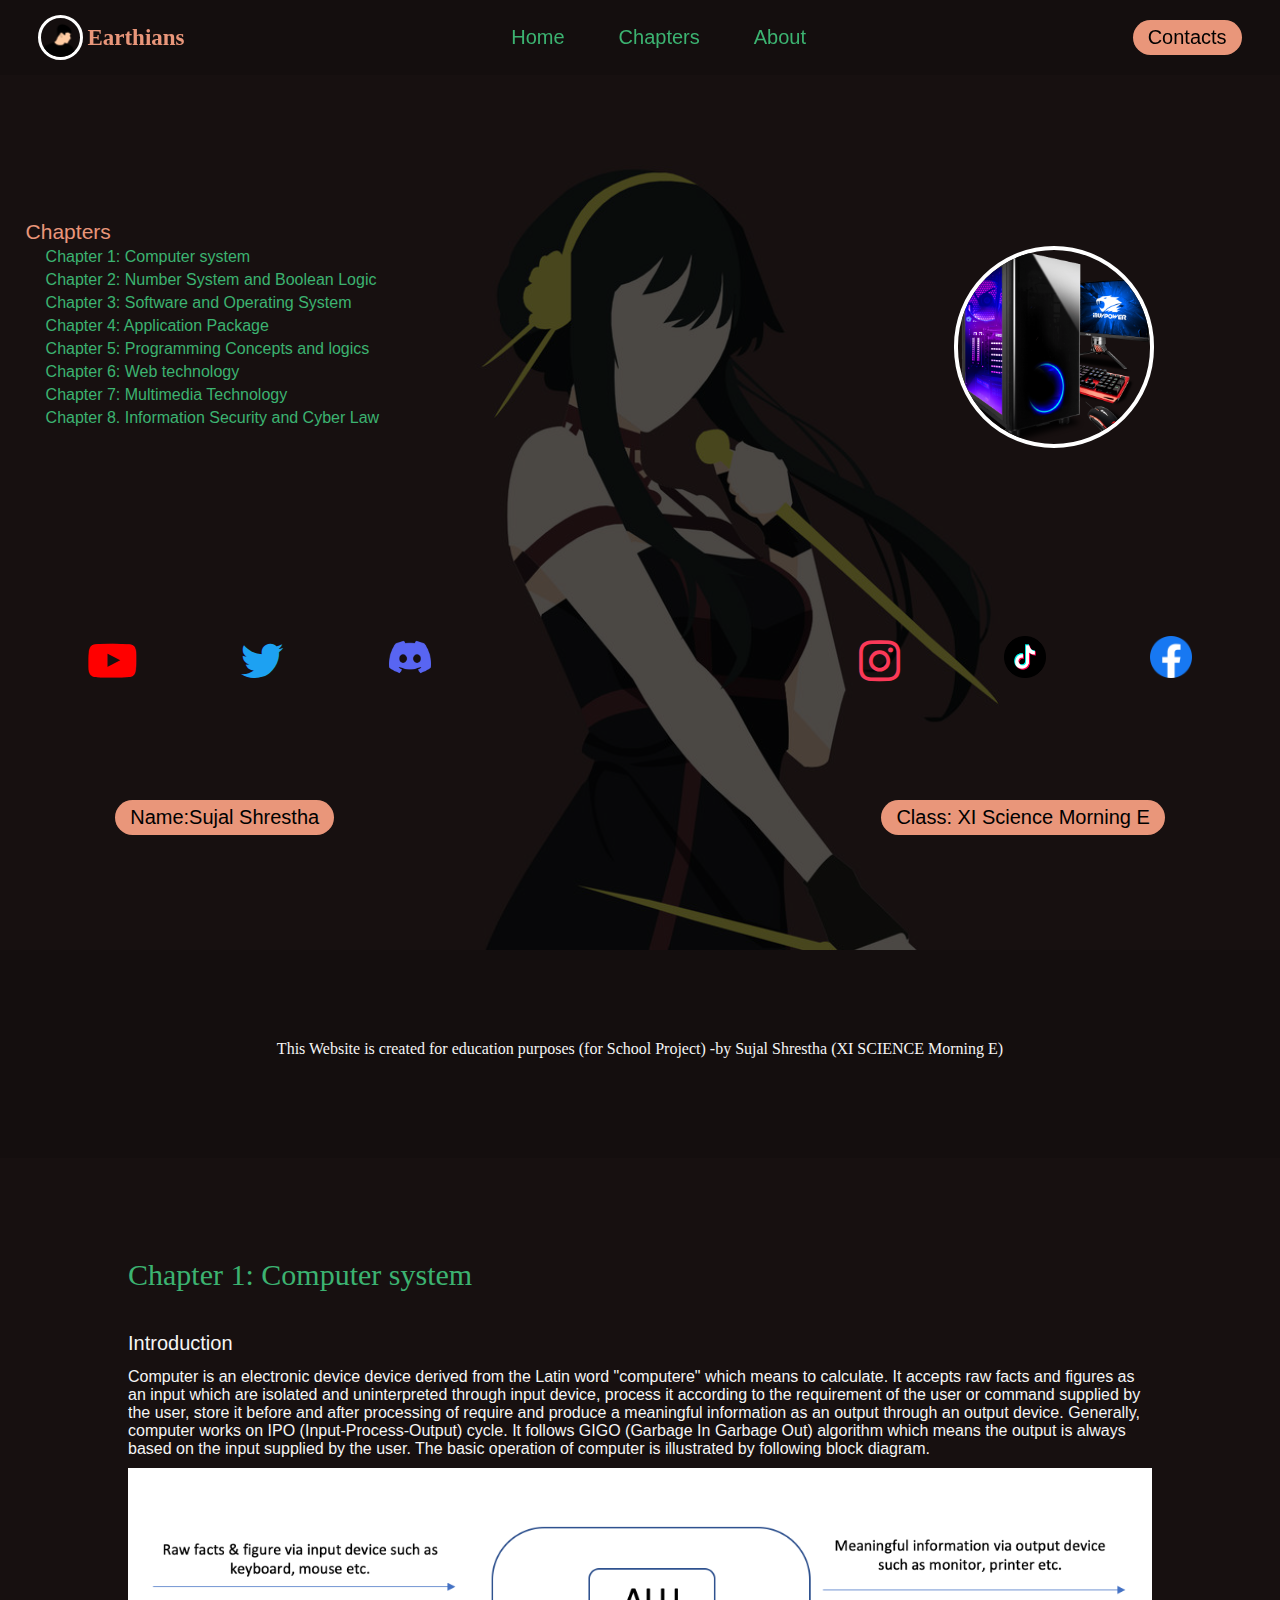
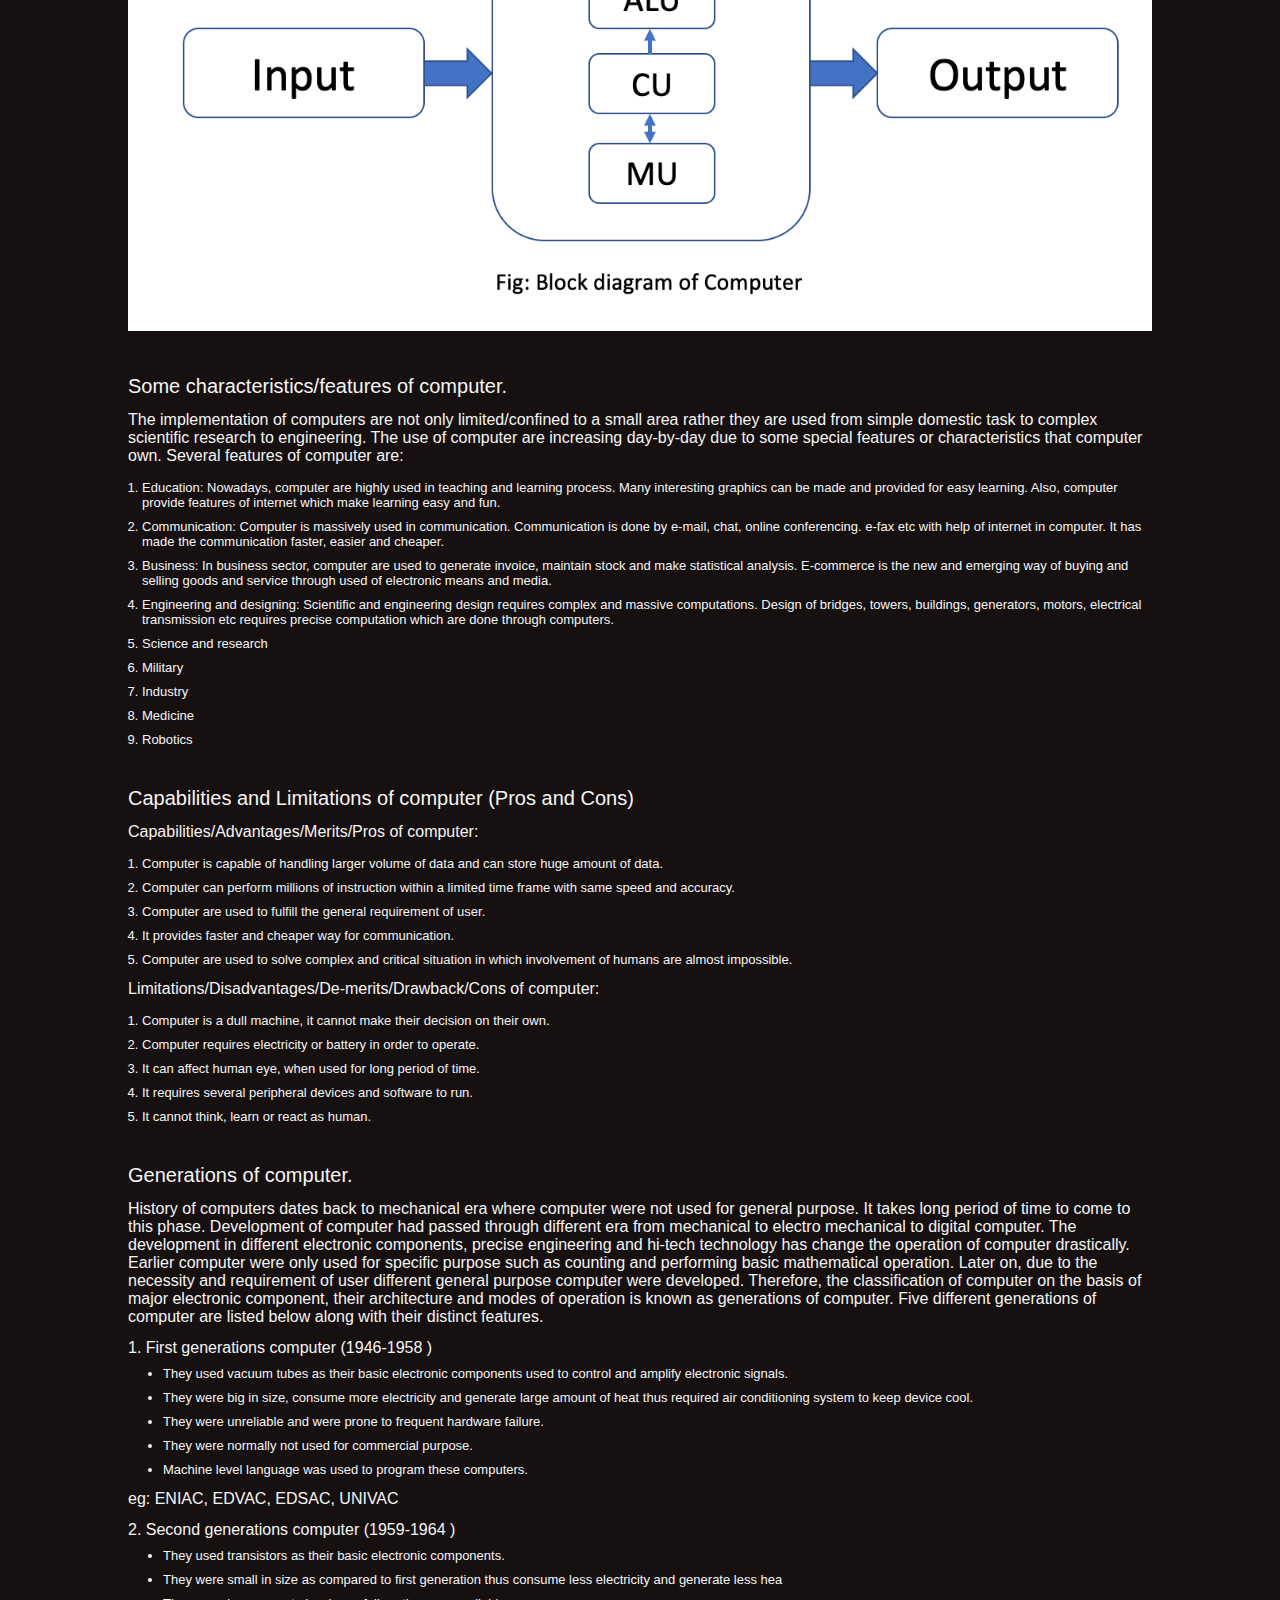
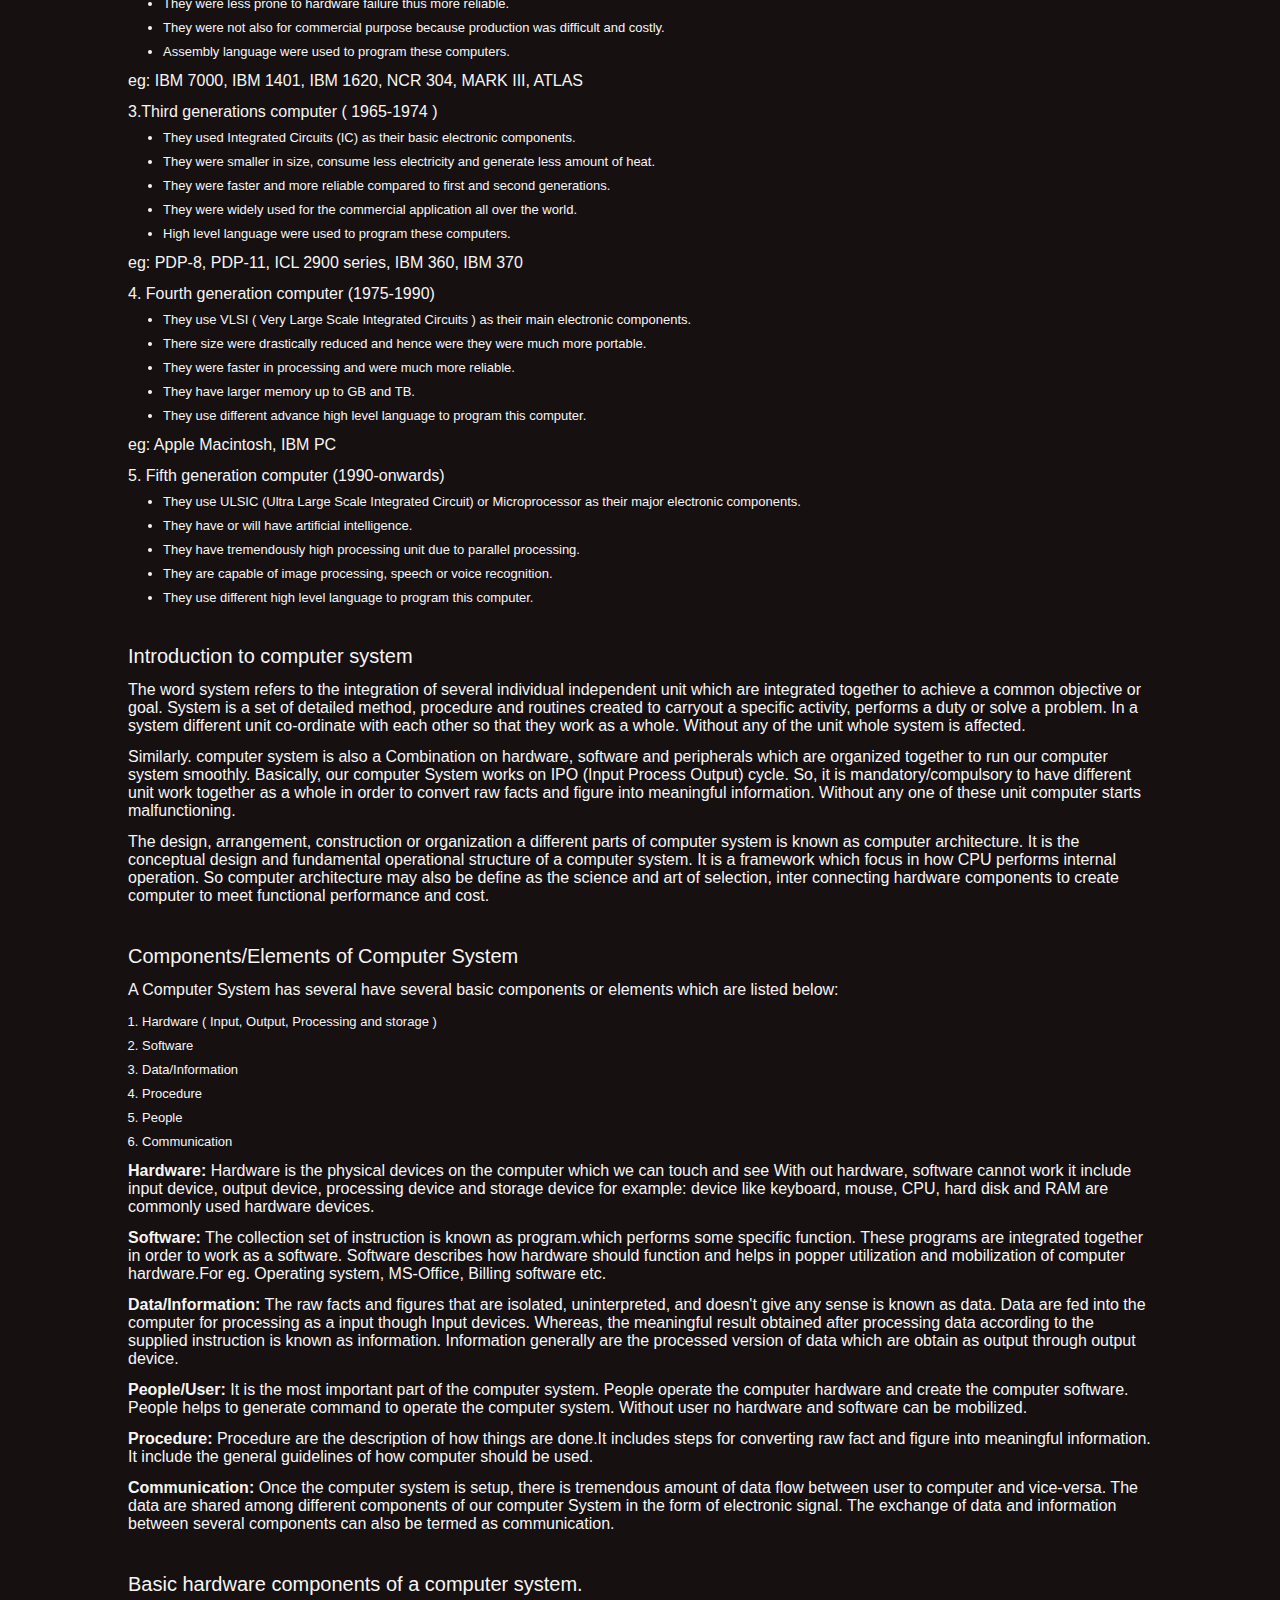
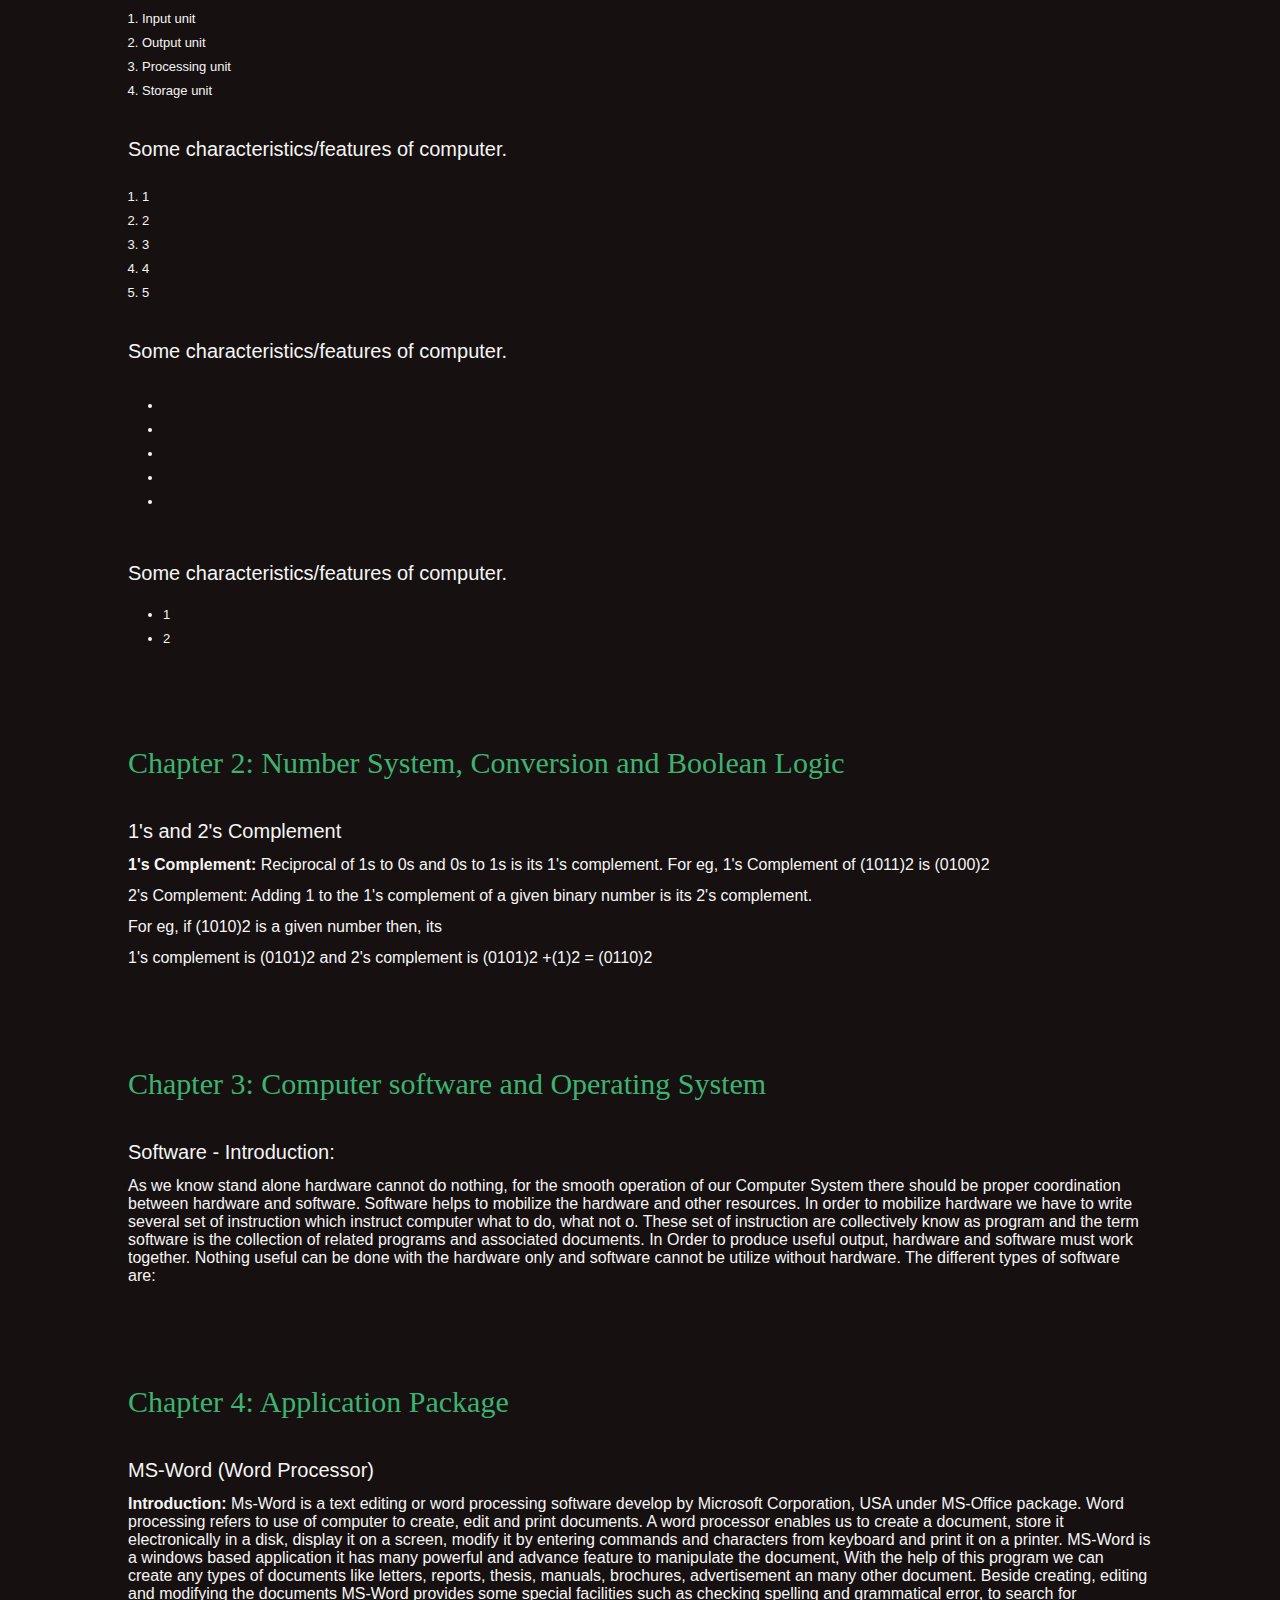
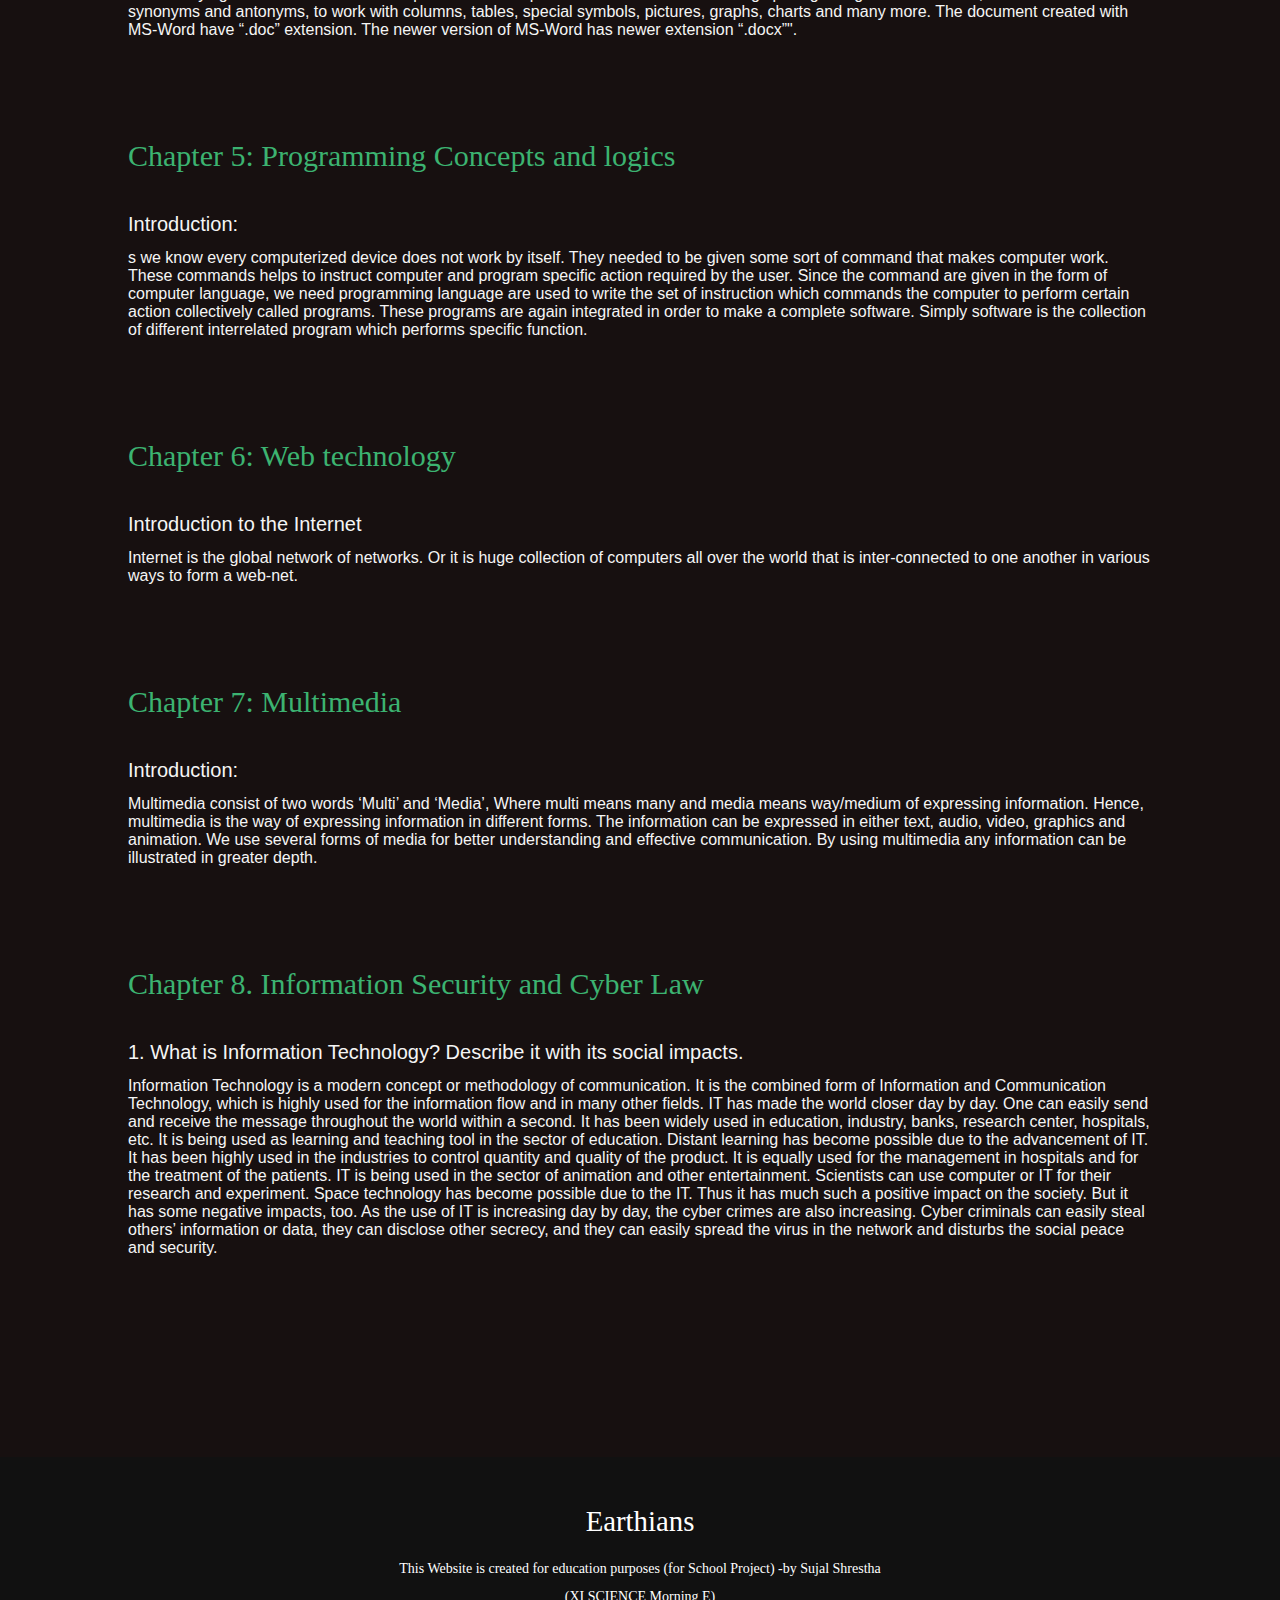
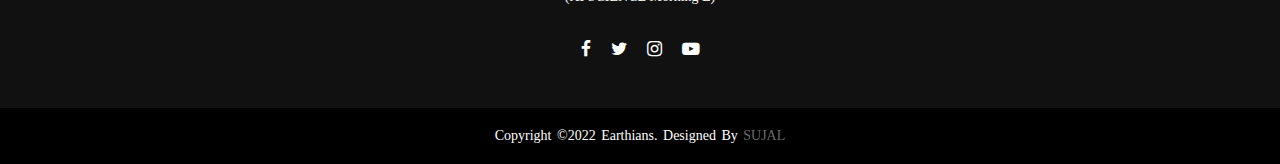
==== index.html @ a737ccf7 "Add files via upload" ====
<!DOCTYPE html>
<html lang="en">

<head>
    <meta charset="UTF-8">
    <meta http-equiv="X-UA-Compatible" content="IE=edge">
    <meta name="viewport" content="width=device-width, initial-scale=1.0">
    <link rel="shortcut icon" href="logo.png">
    <link rel="stylesheet" href="style.css">
    <link rel="stylesheet" href="footer.css">
    <link rel="stylesheet" href="contacts.css">
    <title>Sujal's Website</title>
    <link rel="stylesheet" href="https://cdnjs.cloudflare.com/ajax/libs/font-awesome/4.7.0/css/font-awesome.min.css">
</head>

<body>
    <header class="backgroundlol">
        <div class="logontitle"><img class="logo" src="logo.png" alt="logo">
            <h3 class="title">Earthians</h3>
        </div>
        <nav>
            <ul class="navlinks">
                <li><a href="index.html">Home</a></li>
                <li><a href="#chapters">Chapters</a></li>
                <li><a href="#footer">About</a></li>
            </ul>
        </nav>
        <a class="contacts" href="#contacts"><button>Contacts</button></a>
    </header>
    <section class="body background">
        <div class="computer">
            <div class="chapters">
                <div class="head" id="chapters">Chapters</div>
                <div class="chapterslist">
                    <ul>
                        <li><a href="#chapter1">Chapter 1: Computer system</a></li>
                        <li><a href="#chapter2">Chapter 2: Number System and Boolean Logic</a></li>
                        <li><a href="#chapter3">Chapter 3: Software and Operating System</a></li>
                        <li><a href="#chapter4">Chapter 4: Application Package</a></li>
                        <li><a href="#chapter5">Chapter 5: Programming Concepts and logics</a></li>
                        <li><a href="#chapter6">Chapter 6: Web technology</a></li>
                        <li><a href="#chapter7">Chapter 7: Multimedia Technology</a></li>
                        <li><a href="#chapter8">Chapter 8. Information Security and Cyber Law</a></li>
                    </ul>
                </div>
            </div>
            <div class="computerimage"><img src="computerimage.png"></div>
        </div>
        
        
        
        <br id="contacts">
        
        
        
    
        
        <div class="iconsarefun" >
            <div class="icons1">
                <a href="https://www.youtube.com/@sujalstha" target="_blank"><i class="fa fa-youtube-play"
                        style="font-size:48px;color:red"></i></a>
                <a href="https://twitter.com/sujalstha03" target="_blank"><i class="fa fa-twitter"
                        style="font-size:48px;color:#1DA1F2"></i></a>
                <a href="https://discord.io/prithivians+" target="_blank"><img class="logolol" src="discord.png"></a>

            </div>
            <div class="icons2">
                <a href="https://www.instagram.com/sujalstha03/" target="_blank"><i class="fa fa-instagram"
                        style="font-size:48px;color:#fb3958"></i></a>
                <a href="https://www.tiktok.com/@sujalstha03" target="_blank"><img class="logolol" src="tiktok.png"></a>
                <a href="https://www.facebook.com/Sujalstha03" target="_blank"><img class="logolol" src="facebook.png"></a>
            </div>
        </div>

        <div class="contactsintext">
                <button>Name:Sujal Shrestha</button>
                <button>Class: XI Science Morning E</button>
        </div>






    </section>
    

    <section class="backgroundlol damnyorrholder">
        <p>This Website is created for education purposes (for School Project) -by Sujal Shrestha (XI SCIENCE Morning E)</p>
    </section>



    <section class="backgroundlol2 notessection">
        <div class="notes">






            <div class="first">
                <p class="text-chaptername" id="chapter1">Chapter 1: Computer system</p>
                <p class="text-big">Introduction</p>
                <p class="text-small">Computer is an electronic device device derived from the Latin word "computere"
                    which means to calculate. It accepts raw facts and figures as an input which are isolated and
                    uninterpreted through input device, process it according to the requirement of the user or command
                    supplied by the user, store it before and after processing of require and produce a meaningful
                    information as an output through an output device. Generally, computer works on IPO
                    (Input-Process-Output) cycle. It follows GIGO (Garbage In Garbage Out) algorithm which means the
                    output is always based on the input supplied by the user. The basic operation of computer is
                    illustrated by following block diagram.</p>
                <div class="imageok"><img src="block-diagram-of-computer.png"></div>
            </div>
            <div class="first">
                <p class="text-big">Some characteristics/features of computer.</p>
                <p class="text-small">The implementation of computers are not only limited/confined to a small area
                    rather they are used from simple domestic task to complex scientific research to engineering. The
                    use of computer are increasing day-by-day due to some special features or characteristics that
                    computer own. Several features of computer are:</p>
                <div class="listsinparagraphs">
                    <ul>
                        <li>Education: Nowadays, computer are highly used in teaching and learning process. Many
                            interesting graphics can be made and provided for easy learning. Also, computer provide
                            features of internet which make learning easy and fun.</li>
                        <li>Communication: Computer is massively used in communication. Communication is done by e-mail,
                            chat, online conferencing. e-fax etc with help of internet in computer. It has made the
                            communication faster, easier and cheaper.</li>
                        <li>Business: In business sector, computer are used to generate invoice, maintain stock and make
                            statistical analysis. E-commerce is the new and emerging way of buying and selling goods and
                            service through used of electronic means and media.</li>
                        <li>Engineering and designing: Scientific and engineering design requires complex and massive
                            computations. Design of bridges, towers, buildings, generators, motors, electrical
                            transmission etc requires precise computation which are done through computers.</li>
                        <li>Science and research</li>
                        <li>Military</li>
                        <li>Industry</li>
                        <li>Medicine</li>
                        <li>Robotics</li>
                    </ul>
                </div>
            </div>
            <div class="first">
                <p class="text-big">Capabilities and Limitations of computer (Pros and Cons)</p>
                <p class="text-small">Capabilities/Advantages/Merits/Pros of computer:</p>
                <div class="listsinparagraphs">
                    <ul>
                        <li>Computer is capable of handling larger volume of data and can store huge amount of data.
                        </li>
                        <li>Computer can perform millions of instruction within a limited time frame with same speed and
                            accuracy.</li>
                        <li>Computer are used to fulfill the general requirement of user.</li>
                        <li>It provides faster and cheaper way for communication.</li>
                        <li>Computer are used to solve complex and critical situation in which involvement of humans are
                            almost impossible.</li>
                    </ul>
                </div>
                <p class="text-small">Limitations/Disadvantages/De-merits/Drawback/Cons of computer:</p>
                <div class="listsinparagraphs">
                    <ul>
                        <li>Computer is a dull machine, it cannot make their decision on their own.</li>
                        <li>Computer requires electricity or battery in order to operate.</li>
                        <li>It can affect human eye, when used for long period of time.</li>
                        <li>It requires several peripheral devices and software to run.</li>
                        <li>It cannot think, learn or react as human.</li>
                    </ul>
                </div>
            </div>
            <div class="first">
                <p class="text-big">Generations of computer.</p>
                <p class="text-small">History of computers dates back to mechanical era where computer were not used for
                    general purpose. It takes long period of time to come to this phase. Development of computer had
                    passed through different era from mechanical to electro mechanical to digital computer. The
                    development in different electronic components, precise engineering and hi-tech technology has
                    change the operation of computer drastically. Earlier computer were only used for specific purpose
                    such as counting and performing basic mathematical operation. Later on, due to the necessity and
                    requirement of user different general purpose computer were developed. Therefore, the classification
                    of computer on the basis of major electronic component, their architecture and modes of operation is
                    known as generations of computer. Five different generations of computer are listed below along with
                    their distinct features.</p>
                <p class="text-small">1. First generations computer (1946-1958 )</p>
                <div class="listsinparagraphs-dots">
                    <ul>
                        <li>They used vacuum tubes as their basic electronic components used to control and amplify
                            electronic signals.</li>
                        <li>They were big in size, consume more electricity and generate large amount of heat thus
                            required air conditioning system to keep device cool.</li>
                        <li>They were unreliable and were prone to frequent hardware failure.</li>
                        <li>They were normally not used for commercial purpose.</li>
                        <li>Machine level language was used to program these computers.</li>
                    </ul>
                </div>
                <p class="text-small">eg: ENIAC, EDVAC, EDSAC, UNIVAC</p>
                <p class="text-small">2. Second generations computer (1959-1964 )</p>
                <div class="listsinparagraphs-dots">
                    <ul>
                        <li>They used transistors as their basic electronic components.</li>
                        <li>They were small in size as compared to first generation thus consume less electricity and
                            generate less hea</li>
                        <li>They were less prone to hardware failure thus more reliable.</li>
                        <li>They were not also for commercial purpose because production was difficult and costly.</li>
                        <li>Assembly language were used to program these computers.</li>
                    </ul>
                </div>
                <p class="text-small">eg: IBM 7000, IBM 1401, IBM 1620, NCR 304, MARK III, ATLAS</p>
                <p class="text-small">3.Third generations computer ( 1965-1974 )</p>
                <div class="listsinparagraphs-dots">
                    <ul>
                        <li>They used Integrated Circuits (IC) as their basic electronic components.</li>
                        <li>They were smaller in size, consume less electricity and generate less amount of heat.</li>
                        <li>They were faster and more reliable compared to first and second generations.</li>
                        <li>They were widely used for the commercial application all over the world.</li>
                        <li>High level language were used to program these computers.</li>
                    </ul>
                </div>
                <p class="text-small">eg: PDP-8, PDP-11, ICL 2900 series, IBM 360, IBM 370</p>
                <p class="text-small">4. Fourth generation computer (1975-1990)</p>
                <div class="listsinparagraphs-dots">
                    <ul>
                        <li>They use VLSI ( Very Large Scale Integrated Circuits ) as their main electronic components.
                        </li>
                        <li>There size were drastically reduced and hence were they were much more portable.</li>
                        <li>They were faster in processing and were much more reliable.</li>
                        <li>They have larger memory up to GB and TB.</li>
                        <li>They use different advance high level language to program this computer.</li>
                    </ul>
                </div>
                <p class="text-small">eg: Apple Macintosh, IBM PC</p>
                <p class="text-small">5. Fifth generation computer (1990-onwards)</p>
                <div class="listsinparagraphs-dots">
                    <ul>
                        <li>They use ULSIC (Ultra Large Scale Integrated Circuit) or Microprocessor as their major
                            electronic components.</li>
                        <li>They have or will have artificial intelligence.</li>
                        <li>They have tremendously high processing unit due to parallel processing.</li>
                        <li>They are capable of image processing, speech or voice recognition.</li>
                        <li>They use different high level language to program this computer.</li>
                    </ul>
                </div>
            </div>

            <div class="first">
                <p class="text-big">Introduction to computer system</p>
                <p class="text-small">The word system refers to the integration of several individual independent unit
                    which are integrated together to achieve a common objective or goal. System is a set of detailed
                    method, procedure and routines created to carryout a specific activity, performs a duty or solve a
                    problem. In a system different unit co-ordinate with each other so that they work as a whole.
                    Without any of the unit whole system is affected.</p>
                <p class="text-small">Similarly. computer system is also a Combination on hardware, software and
                    peripherals which are organized together to run our computer system smoothly. Basically, our
                    computer System works on IPO (Input Process Output) cycle. So, it is mandatory/compulsory to have
                    different unit work together as a whole in order to convert raw facts and figure into meaningful
                    information. Without any one of these unit computer starts malfunctioning. </p>
                <p class="text-small">The design, arrangement, construction or organization a different parts of
                    computer system is known as computer architecture. It is the conceptual design and fundamental
                    operational structure of a computer system. It is a framework which focus in how CPU performs
                    internal operation. So computer architecture may also be define as the science and art of selection,
                    inter connecting hardware components to create computer to meet functional performance and cost.</p>
            </div>

            <div class="first">
                <p class="text-big">Components/Elements of Computer System</p>
                <p class="text-small">A Computer System has several have several basic components or elements which are
                    listed below:</p>
                <div class="listsinparagraphs">
                    <ul>
                        <li>Hardware ( Input, Output, Processing and storage )</li>
                        <li>Software</li>
                        <li>Data/Information</li>
                        <li>Procedure</li>
                        <li>People</li>
                        <li>Communication</li>
                    </ul>
                </div>
                <p class="text-small"><b>Hardware:</b> Hardware is the physical devices on the computer which we can
                    touch and see With out hardware, software cannot work it include input device, output device,
                    processing device and storage device for example: device like keyboard, mouse, CPU, hard disk and
                    RAM are commonly used hardware devices.</p>
                <p class="text-small"><b>Software:</b> The collection set of instruction is known as program.which
                    performs some specific function. These programs are integrated together in order to work as a
                    software. Software describes how hardware should function and helps in popper utilization and
                    mobilization of computer hardware.For eg. Operating system, MS-Office, Billing software etc.</p>
                <p class="text-small"><b>Data/Information:</b> The raw facts and figures that are isolated,
                    uninterpreted, and doesn't give any sense is known as data. Data are fed into the computer for
                    processing as a input though Input devices. Whereas, the meaningful result obtained after processing
                    data according to the supplied instruction is known as information. Information generally are the
                    processed version of data which are obtain as output through output device.</p>
                <p class="text-small"><b>People/User:</b> It is the most important part of the computer system. People
                    operate the computer hardware and create the computer software. People helps to generate command to
                    operate the computer system. Without user no hardware and software can be mobilized.</p>
                <p class="text-small"><b>Procedure:</b> Procedure are the description of how things are done.It includes
                    steps for converting raw fact and figure into meaningful information. It include the general
                    guidelines of how computer should be used.</p>
                <p class="text-small"><b>Communication:</b> Once the computer system is setup, there is tremendous
                    amount of data flow between user to computer and vice-versa. The data are shared among different
                    components of our computer System in the form of electronic signal. The exchange of data and
                    information between several components can also be termed as communication.</p>
            </div>

            <div class="first">
                <p class="text-big">Basic hardware components of a computer system.</p>
                <div class="listsinparagraphs">
                    <ul>
                        <li> Input unit</li>
                        <li>Output unit </li>
                        <li>Processing unit</li>
                        <li>Storage unit</li>
                    </ul>
                </div>
            </div>

            <div class="first">
                <p class="text-big">Some characteristics/features of computer.</p>
                <p class="text-small"></p>
                <div class="listsinparagraphs">
                    <ul>
                        <li>1</li>
                        <li>2</li>
                        <li>3</li>
                        <li>4</li>
                        <li>5</li>
                    </ul>
                </div>
            </div>

            <div class="first">
                <p class="text-big">Some characteristics/features of computer.</p>
                <p class="text-small"></p>
                <p class="text-small"></p>
                <div class="listsinparagraphs-dots">
                    <ul>
                        <li></li>
                        <li></li>
                        <li></li>
                        <li></li>
                        <li></li>
                    </ul>
                </div>
                <p class="text-small"></p>
            </div>

            <div class="first">
                <p class="text-big">Some characteristics/features of computer.</p>
                <p class="text-small"></p>
                <div class="listsinparagraphs-dots">
                    <ul>
                        <li>1</li>
                        <li>2</li>
                    </ul>
                </div>
            </div>












            <div class="first">
                <p class="text-chaptername" id="chapter2">Chapter 2: Number System, Conversion and Boolean Logic</p>
                <p class="text-big">1's and 2's Complement</p>
                <p class="text-small"><b>1's Complement:</b> Reciprocal of 1s to 0s and 0s to 1s is its 1's complement. For eg, 1's Complement of (1011)2 is (0100)2</p>
                <p class="text-small"><b></b>2's Complement:</b> Adding 1 to the 1's complement of a given binary number is its 2's complement.</p>
                <p class="text-small">For eg, if (1010)2 is a given number then, its</p>
                <p class="text-small">1's complement is (0101)2 and 2's complement is (0101)2 +(1)2 = (0110)2</p>
            </div>




            <div class="first">
                <p class="text-chaptername" id="chapter3">Chapter 3: Computer software and Operating System</p>
                <p class="text-big">Software - Introduction:</p>
                <p class="text-small">As we know stand alone hardware cannot do nothing, for the smooth operation of our Computer System there should be proper coordination between hardware and software. Software helps to mobilize the hardware and other  resources. In order to mobilize hardware we have to write several set of instruction which instruct computer  what to do, what not o. These set of instruction are collectively know as program and the term software is the collection of related programs and  associated documents. In Order to produce useful output, hardware and software must work together. Nothing useful can be done with the hardware only and software cannot be utilize without hardware. The different types of software are:</p>
            </div>




            <div class="first">
                <p class="text-chaptername" id="chapter4">Chapter 4: Application Package</p>
                <p class="text-big">MS-Word (Word Processor)</p>
                <p class="text-small"><b>Introduction:</b> Ms-Word is a text editing or word processing software develop by Microsoft Corporation, USA under MS-Office package. Word processing refers to use of computer to create, edit and print documents. A word processor enables us to create a document, store it electronically in a disk, display it on a screen, modify it by entering commands and characters from keyboard and print it on a printer. MS-Word is a windows based application it has many powerful and advance feature to manipulate the document, With the help of this program we can create any types of documents like letters, reports, thesis, manuals, brochures, advertisement an many other document. Beside creating, editing and modifying the documents MS-Word provides some special facilities such as checking spelling and grammatical error, to search for synonyms and antonyms, to work with columns, tables, special symbols, pictures, graphs, charts and many more. The document created with MS-Word have “.doc” extension. The newer version of MS-Word has newer extension “.docx”".</p>
            </div>





            <div class="first">
                <p class="text-chaptername" id="chapter5">Chapter 5: Programming Concepts and logics</p>
                <p class="text-big">Introduction:</p>
                <p class="text-small">s we know every computerized device does not work by itself. They needed to be given some sort of command that makes computer work. These commands helps to instruct computer and program specific action required by the user. Since the command are given in the form of computer language, we need programming language are used to write the set of instruction which commands the computer to perform certain action collectively called programs. These programs are again integrated in order to make a complete software. Simply software is the collection of different interrelated program which performs specific function.</p>
            </div>






            <div class="first">
                <p class="text-chaptername" id="chapter6">Chapter 6: Web technology</p>
                <p class="text-big">Introduction to the Internet</p>
                <p class="text-small">Internet is the global network of networks. Or it is huge collection of computers all over the world that is inter-connected to one another in various ways to form a web-net.</p>
            </div>







            <div class="first">
                <p class="text-chaptername" id="chapter7">Chapter 7: Multimedia</p>
                <p class="text-big">Introduction: </p>
                <p class="text-small">Multimedia consist of two words ‘Multi’ and ‘Media’, Where multi means many and media means way/medium of expressing information. Hence, multimedia is the way of expressing information in different forms. The information can be expressed in either text, audio, video, graphics and animation. We use several forms of media for better understanding and effective communication. By using multimedia any information can be illustrated in greater depth.</p>
            </div>








            <div class="first">
                <p class="text-chaptername" id="chapter8">Chapter 8. Information Security and Cyber Law</p>
                <p class="text-big">1. What is Information Technology? Describe it with its social impacts.</p>
                <p class="text-small">Information Technology is a modern concept or methodology of communication. It is the combined form of Information and Communication Technology, which is highly used for the information flow and in many other fields. IT has made the world closer day by day. One can easily send and receive the message throughout the world within a second. It has been widely used in education, industry, banks, research center, hospitals, etc. It is being used as learning and teaching tool in the sector of education. Distant learning has become possible due to the advancement of IT. It has been highly used in the industries to control quantity and quality of the product. It is equally used for the management in hospitals and for the treatment of the patients. IT is being used in the sector of animation and other entertainment. Scientists can use computer or IT for their research and experiment. Space technology has become possible due to the IT. Thus it has much such a positive impact on the society. But it has some negative impacts, too. As the use of IT is increasing day by day, the cyber crimes are also increasing. Cyber criminals can easily steal others’ information or data, they can disclose other secrecy, and they can easily spread the virus in the network and disturbs the social peace and security. </p>
            </div>
        </div>
    </section>





    <footer>
        <div class="footer-content" id="footer">
            <h3>Earthians</h3>
            <p>This Website is created for education purposes (for School Project) -by Sujal Shrestha (XI SCIENCE
                Morning E)</p>
            <ul class="socials">
                <li><a href="https://www.facebook.com/Sujalstha03" target="_blank"><i class="fa fa-facebook"></i></a>
                </li>
                <li><a href="https://twitter.com/sujalstha03" target="_blank"><i class="fa fa-twitter"></i></a></li>
                <li><a href="https://www.instagram.com/sujalstha03/" target="_blank"><i class="fa fa-instagram"></i></a>
                </li>
                <li><a href="https://www.youtube.com/@sujalstha" target="_blank"><i class="fa fa-youtube-play"></i></a>
                </li>
            </ul>
        </div>
        <div class="footer-bottom">
            <p>copyright &copy;2022 Earthians. designed by <span>Sujal</span></p>
        </div>
    </footer>

</body>

</html>
---- style.css ----
* {
    box-sizing: border-box;
    margin: 0;
    padding: 0;
}


li,
a,
button {
    font-family: sans-serif;
    font-weight: 500;
    font-size: 20px;
    text-decoration: none;

}

header {
    display: flex;
    justify-content: space-between;
    align-items: center;
    padding: 15px 3%;
    position: sticky;
    top: 0;

}



.logo {
    width: 45px;
    cursor: pointer;
    border: 3px solid white;
    border-radius: 60px;
}

.logontitle {
    display: flex;
    align-items: center;
}

.title {
    display: inline-block;
    padding-left: 4px;
    cursor: pointer;
    color: darksalmon;
    font-size: 23px;
}

.navlinks {
    list-style: none;
}

.navlinks li {
    display: inline-block;
    padding: 0px 25px;

}

.navlinks li a {
    color: mediumseagreen;
    transition: all 0.3s ease 0s;
}

.navlinks li a:hover {
    color: darksalmon;
}

.contacts button {
    padding: 6px 15px;
    background-color: darksalmon;
    border: none;
    border-radius: 50px;
    cursor: pointer;
    transform: all 0.3s ease 0s;
}

.contacts button:hover {
    background-color: rgba(0, 136, 191, 0.8);
}

.backgroundlol {
    background: rgba(0, 0, 0, 0.737) url('image.png');
    background-size: cover;
    background-blend-mode: darken;
}

.backgroundlol2 {
    background: rgba(0, 0, 0, 0.7) url('image.png');
    background-size: cover;
    background-blend-mode: darken;
}

.background {
    background: rgba(0, 0, 0, 0.7) url('background.png');
    background-size: cover;
    background-blend-mode: darken;
}



.damnyorrholder p{
    text-align: center;
    padding-top: 90px;
    font-family: "Open Sans";
    color: whitesmoke;
    padding-bottom: 100px;
}

.body {
    padding-bottom: 100px;
}

.computer{
    display: flex;
    justify-content: space-between;
    align-items: center;
    padding: 15px 2%;
    
}

.head{
    font-family: sans-serif;
    font-weight: 500;
    font-size: 21px;
    text-decoration: none;
    color: darksalmon;
    padding-top: 130px;
    justify-content: space-between;
}



.chapterslist{
    padding-left: 20px;
    padding-bottom: 60px;
}

.chapterslist li{
    list-style-type: none;
}

.chapterslist li a{
    font-family: sans-serif;
    font-weight: 500;
    font-size: 16px;
    text-decoration: none;
    color: mediumseagreen;
}

.chapterslist li a:hover{
    color: darksalmon;
    font-size: 16.027px;
}

.computerimage{
    padding-right: 100px;
    padding-top: 120px;
}

.computerimage img{
    width: 200px;
    border: 4px solid white;
    border-radius: 100px;
    cursor: pointer;
}


.notes{
    max-width: 80%;
    margin: auto;
    padding-bottom: 200px;
}




.text-chaptername{
    font-family:Georgia, 'Times New Roman', Times, serif;
    font-weight: 500;
    font-size: 30px;
    color: mediumseagreen;
    padding-top: 100px;
    cursor: pointer;
    transition: 1s ease 0s;
}

.text-chaptername:hover{
    color: darksalmon;
}

.text-big{
    font-family:'Segoe UI', Tahoma, Geneva, Verdana, sans-serif;
    font-weight: 500;
    font-size: 20px;
    color: whitesmoke;
    padding-top: 40px;
}

.text-small{
    font-family: sans-serif;
    font-weight: 500;
    font-size: 16px;
    color: whitesmoke;
    padding-top: 13px;
}

.imageok img{
    width: 100%;
    padding-top: 10px;
}

.listsinparagraphs{
    padding-left: 14px;
    padding-top: 6px;
}
.listsinparagraphs li{
    font-family: sans-serif;
    font-weight: 500;
    font-size: 13px;
    color: whitesmoke;
    list-style:decimal;
    padding-top: 9px;
    
}

.listsinparagraphs-dots{
    padding-left:35px;
}

.listsinparagraphs-dots li{
    font-family: sans-serif;
    font-weight: 500;
    font-size: 13px;
    color: whitesmoke;
    padding-top: 9px;
}
---- footer.css ----
*{
    margin: 0;
    padding: 0;
    
}
footer{
    background: #111;
    height: auto;
    font-family: "Open Sans";
    padding-top: 40px;
    color: #fff;
}
.footer-content{
    display: flex;
    align-items: center;
    justify-content: center;
    flex-direction: column;
    text-align: center;
}
.footer-content h3{
    font-size: 1.8rem;
    font-weight: 400;
    text-transform: capitalize;
    line-height: 3rem;
    cursor: pointer;
    transition: 1s ease 0s;
}

.footer-content h3:hover{
    color: mediumseagreen;
}

.footer-content p{
    max-width: 500px;
    margin: 10px auto;
    line-height: 28px;
    font-size: 14px;
}
.socials{
    list-style: none;
    display: flex;
    align-items: center;
    justify-content: center;
    margin: 1rem 0 3rem 0;
}
.socials li{
    margin: 0 10px;
}
.socials a{
    text-decoration: none;
    color: #fff;
}
.socials a i{
    font-size: 1.1rem;
    transition: color .4s ease;

}
.socials a:hover i{
    color: aqua;
}

.footer-bottom{
    background: #000;
    padding: 20px 0;
    text-align: center;
}
.footer-bottom p{
    font-size: 14px;
    word-spacing: 2px;
    text-transform: capitalize;
}
.footer-bottom span{
    text-transform: uppercase;
    opacity: .4;
    font-weight: 200;
}
---- contacts.css ----
*{
    margin: 0;
    padding: 0;
}

.body2{
    height: 120vh;
    
    
}

.iconsarefun{
    justify-content: space-between;
    display: flex;
    padding: 15px 3%;
}

.icons1{
    padding-top: 100px;
}

.icons1 a{
    
    align-items: center;
    display: inline-block;
    padding: 0px 50px;

}

.icons2{
    padding-top: 100px;
}

.icons2 a{
    
    align-items: center;
    display: inline-block;
    padding: 0px 50px;

}

.logolol{
    width: 42px;
}












.contactsintext{
    display: flex;
    justify-content: space-between;
    align-items: center;
    padding: 15px 9%;
    padding-top: 100px;
}

.contactsintext button{
    padding: 6px 15px;
    background-color: darksalmon;
    border: none;
    border-radius: 50px;
    cursor: pointer;
    transform: all 0.3s ease 0s;
}
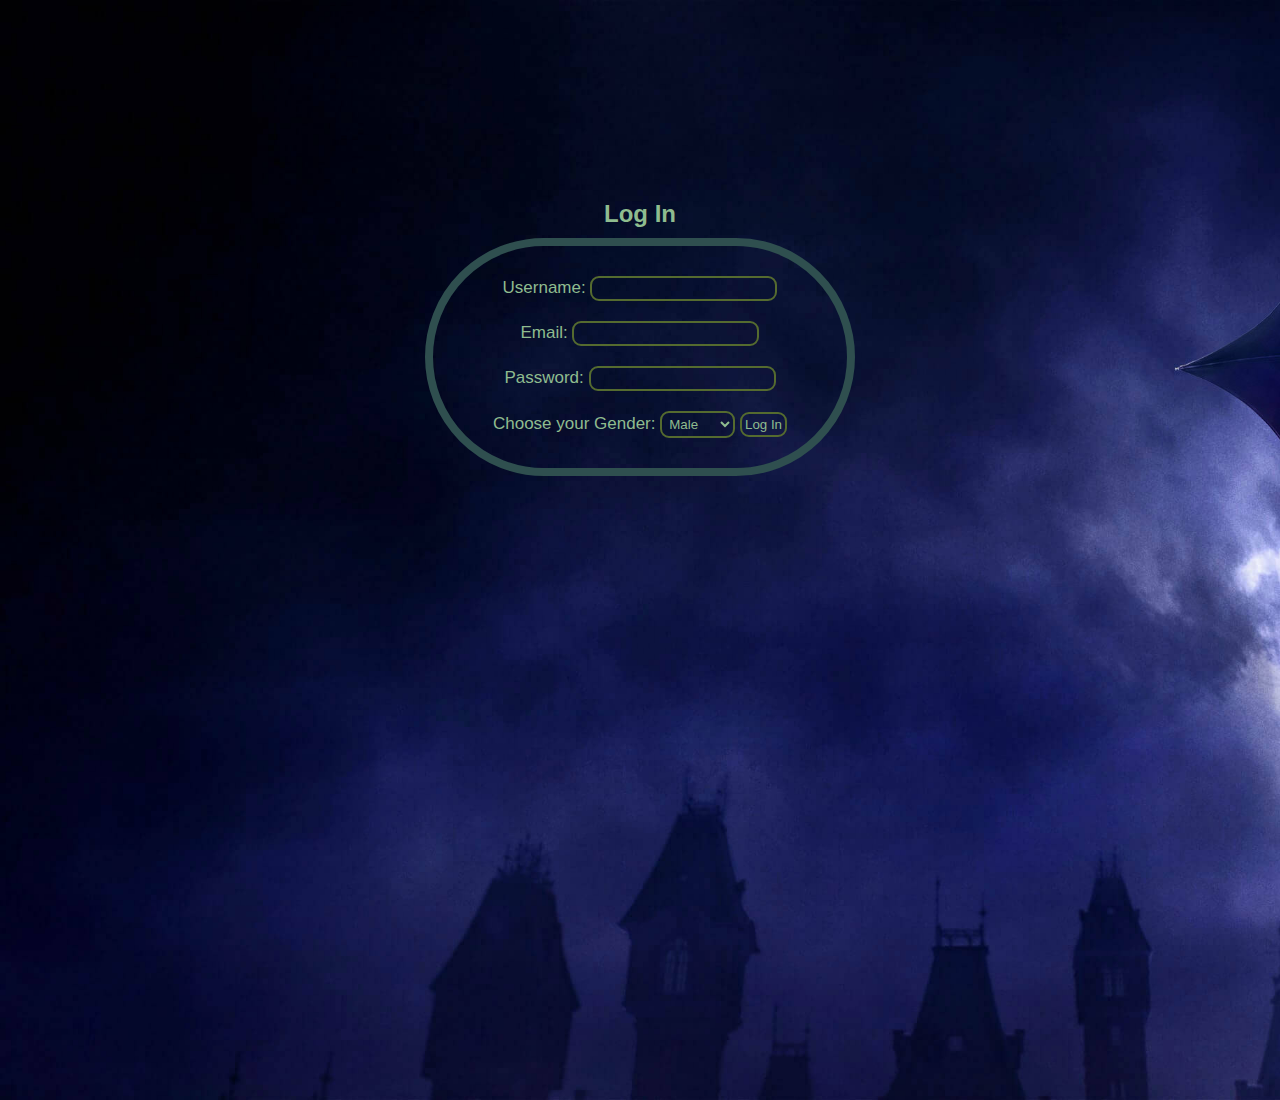
==== commit f316fe50: "Add files via upload" ====
--- a/index.html
+++ b/index.html
@@ -5,460 +5,34 @@
     <meta charset="UTF-8">
     <meta http-equiv="X-UA-Compatible" content="IE=edge">
     <meta name="viewport" content="width=device-width, initial-scale=1.0">
-    <link rel="shortcut icon" href="logo.png">
-    <link rel="stylesheet" href="style.css">
-    <link rel="stylesheet" href="footer.css">
-    <link rel="stylesheet" href="contacts.css">
-    <title>Sujal's Website</title>
-    <link rel="stylesheet" href="https://cdnjs.cloudflare.com/ajax/libs/font-awesome/4.7.0/css/font-awesome.min.css">
+    <link rel="stylesheet" href="stylelmfao.css">
+    <title>Document</title>
+    <script defer src="java.js"></script>
 </head>
 
 <body>
-    <header class="backgroundlol">
-        <div class="logontitle"><img class="logo" src="logo.png" alt="logo">
-            <h3 class="title">Earthians</h3>
+    <section class="lolform">
+        <h1 class="lmao">Log In</h1>
+        <div class="forms lol">
+            <form  action="indexlol.html" method="get" name="form" onsubmit="return validated()">
+                <label for="username">Username:</label>
+                <input type="text" id="username" name="username" class="box" required><br><br>
+                <label for="email">Email:</label>
+                <input type="email" id="email" name="email" class="box" required><br><br>
+                <span id="email_error"></span>
+                <label for="password">Password:</label>
+                <input type="password" id="password" name="password" class="box" ><br><br>
+                <span id="pass_error"></span>
+                <label for="cars">Choose your Gender:</label>
+                <select name="gender" id="gender" form="gender" class="box">
+                    <option value="male">Male</option>
+                    <option value="female">Female</option>
+                </select>
+                <input type="submit" value="Log In" class="submitt box" >
+            </form>
         </div>
-        <nav>
-            <ul class="navlinks">
-                <li><a href="index.html">Home</a></li>
-                <li><a href="#chapters">Chapters</a></li>
-                <li><a href="#footer">About</a></li>
-            </ul>
-        </nav>
-        <a class="contacts" href="#contacts"><button>Contacts</button></a>
-    </header>
-    <section class="body background">
-        <div class="computer">
-            <div class="chapters">
-                <div class="head" id="chapters">Chapters</div>
-                <div class="chapterslist">
-                    <ul>
-                        <li><a href="#chapter1">Chapter 1: Computer system</a></li>
-                        <li><a href="#chapter2">Chapter 2: Number System and Boolean Logic</a></li>
-                        <li><a href="#chapter3">Chapter 3: Software and Operating System</a></li>
-                        <li><a href="#chapter4">Chapter 4: Application Package</a></li>
-                        <li><a href="#chapter5">Chapter 5: Programming Concepts and logics</a></li>
-                        <li><a href="#chapter6">Chapter 6: Web technology</a></li>
-                        <li><a href="#chapter7">Chapter 7: Multimedia Technology</a></li>
-                        <li><a href="#chapter8">Chapter 8. Information Security and Cyber Law</a></li>
-                    </ul>
-                </div>
-            </div>
-            <div class="computerimage"><img src="computerimage.png"></div>
-        </div>
-        
-        
-        
-        <br id="contacts">
-        
-        
-        
-    
-        
-        <div class="iconsarefun" >
-            <div class="icons1">
-                <a href="https://www.youtube.com/@sujalstha" target="_blank"><i class="fa fa-youtube-play"
-                        style="font-size:48px;color:red"></i></a>
-                <a href="https://twitter.com/sujalstha03" target="_blank"><i class="fa fa-twitter"
-                        style="font-size:48px;color:#1DA1F2"></i></a>
-                <a href="https://discord.io/prithivians+" target="_blank"><img class="logolol" src="discord.png"></a>
-
-            </div>
-            <div class="icons2">
-                <a href="https://www.instagram.com/sujalstha03/" target="_blank"><i class="fa fa-instagram"
-                        style="font-size:48px;color:#fb3958"></i></a>
-                <a href="https://www.tiktok.com/@sujalstha03" target="_blank"><img class="logolol" src="tiktok.png"></a>
-                <a href="https://www.facebook.com/Sujalstha03" target="_blank"><img class="logolol" src="facebook.png"></a>
-            </div>
-        </div>
-
-        <div class="contactsintext">
-                <button>Name:Sujal Shrestha</button>
-                <button>Class: XI Science Morning E</button>
-        </div>
-
-
-
-
-
-
+        <div id="error"></div>
     </section>
-    
-
-    <section class="backgroundlol damnyorrholder">
-        <p>This Website is created for education purposes (for School Project) -by Sujal Shrestha (XI SCIENCE Morning E)</p>
-    </section>
-
-
-
-    <section class="backgroundlol2 notessection">
-        <div class="notes">
-
-
-
-
-
-
-            <div class="first">
-                <p class="text-chaptername" id="chapter1">Chapter 1: Computer system</p>
-                <p class="text-big">Introduction</p>
-                <p class="text-small">Computer is an electronic device device derived from the Latin word "computere"
-                    which means to calculate. It accepts raw facts and figures as an input which are isolated and
-                    uninterpreted through input device, process it according to the requirement of the user or command
-                    supplied by the user, store it before and after processing of require and produce a meaningful
-                    information as an output through an output device. Generally, computer works on IPO
-                    (Input-Process-Output) cycle. It follows GIGO (Garbage In Garbage Out) algorithm which means the
-                    output is always based on the input supplied by the user. The basic operation of computer is
-                    illustrated by following block diagram.</p>
-                <div class="imageok"><img src="block-diagram-of-computer.png"></div>
-            </div>
-            <div class="first">
-                <p class="text-big">Some characteristics/features of computer.</p>
-                <p class="text-small">The implementation of computers are not only limited/confined to a small area
-                    rather they are used from simple domestic task to complex scientific research to engineering. The
-                    use of computer are increasing day-by-day due to some special features or characteristics that
-                    computer own. Several features of computer are:</p>
-                <div class="listsinparagraphs">
-                    <ul>
-                        <li>Education: Nowadays, computer are highly used in teaching and learning process. Many
-                            interesting graphics can be made and provided for easy learning. Also, computer provide
-                            features of internet which make learning easy and fun.</li>
-                        <li>Communication: Computer is massively used in communication. Communication is done by e-mail,
-                            chat, online conferencing. e-fax etc with help of internet in computer. It has made the
-                            communication faster, easier and cheaper.</li>
-                        <li>Business: In business sector, computer are used to generate invoice, maintain stock and make
-                            statistical analysis. E-commerce is the new and emerging way of buying and selling goods and
-                            service through used of electronic means and media.</li>
-                        <li>Engineering and designing: Scientific and engineering design requires complex and massive
-                            computations. Design of bridges, towers, buildings, generators, motors, electrical
-                            transmission etc requires precise computation which are done through computers.</li>
-                        <li>Science and research</li>
-                        <li>Military</li>
-                        <li>Industry</li>
-                        <li>Medicine</li>
-                        <li>Robotics</li>
-                    </ul>
-                </div>
-            </div>
-            <div class="first">
-                <p class="text-big">Capabilities and Limitations of computer (Pros and Cons)</p>
-                <p class="text-small">Capabilities/Advantages/Merits/Pros of computer:</p>
-                <div class="listsinparagraphs">
-                    <ul>
-                        <li>Computer is capable of handling larger volume of data and can store huge amount of data.
-                        </li>
-                        <li>Computer can perform millions of instruction within a limited time frame with same speed and
-                            accuracy.</li>
-                        <li>Computer are used to fulfill the general requirement of user.</li>
-                        <li>It provides faster and cheaper way for communication.</li>
-                        <li>Computer are used to solve complex and critical situation in which involvement of humans are
-                            almost impossible.</li>
-                    </ul>
-                </div>
-                <p class="text-small">Limitations/Disadvantages/De-merits/Drawback/Cons of computer:</p>
-                <div class="listsinparagraphs">
-                    <ul>
-                        <li>Computer is a dull machine, it cannot make their decision on their own.</li>
-                        <li>Computer requires electricity or battery in order to operate.</li>
-                        <li>It can affect human eye, when used for long period of time.</li>
-                        <li>It requires several peripheral devices and software to run.</li>
-                        <li>It cannot think, learn or react as human.</li>
-                    </ul>
-                </div>
-            </div>
-            <div class="first">
-                <p class="text-big">Generations of computer.</p>
-                <p class="text-small">History of computers dates back to mechanical era where computer were not used for
-                    general purpose. It takes long period of time to come to this phase. Development of computer had
-                    passed through different era from mechanical to electro mechanical to digital computer. The
-                    development in different electronic components, precise engineering and hi-tech technology has
-                    change the operation of computer drastically. Earlier computer were only used for specific purpose
-                    such as counting and performing basic mathematical operation. Later on, due to the necessity and
-                    requirement of user different general purpose computer were developed. Therefore, the classification
-                    of computer on the basis of major electronic component, their architecture and modes of operation is
-                    known as generations of computer. Five different generations of computer are listed below along with
-                    their distinct features.</p>
-                <p class="text-small">1. First generations computer (1946-1958 )</p>
-                <div class="listsinparagraphs-dots">
-                    <ul>
-                        <li>They used vacuum tubes as their basic electronic components used to control and amplify
-                            electronic signals.</li>
-                        <li>They were big in size, consume more electricity and generate large amount of heat thus
-                            required air conditioning system to keep device cool.</li>
-                        <li>They were unreliable and were prone to frequent hardware failure.</li>
-                        <li>They were normally not used for commercial purpose.</li>
-                        <li>Machine level language was used to program these computers.</li>
-                    </ul>
-                </div>
-                <p class="text-small">eg: ENIAC, EDVAC, EDSAC, UNIVAC</p>
-                <p class="text-small">2. Second generations computer (1959-1964 )</p>
-                <div class="listsinparagraphs-dots">
-                    <ul>
-                        <li>They used transistors as their basic electronic components.</li>
-                        <li>They were small in size as compared to first generation thus consume less electricity and
-                            generate less hea</li>
-                        <li>They were less prone to hardware failure thus more reliable.</li>
-                        <li>They were not also for commercial purpose because production was difficult and costly.</li>
-                        <li>Assembly language were used to program these computers.</li>
-                    </ul>
-                </div>
-                <p class="text-small">eg: IBM 7000, IBM 1401, IBM 1620, NCR 304, MARK III, ATLAS</p>
-                <p class="text-small">3.Third generations computer ( 1965-1974 )</p>
-                <div class="listsinparagraphs-dots">
-                    <ul>
-                        <li>They used Integrated Circuits (IC) as their basic electronic components.</li>
-                        <li>They were smaller in size, consume less electricity and generate less amount of heat.</li>
-                        <li>They were faster and more reliable compared to first and second generations.</li>
-                        <li>They were widely used for the commercial application all over the world.</li>
-                        <li>High level language were used to program these computers.</li>
-                    </ul>
-                </div>
-                <p class="text-small">eg: PDP-8, PDP-11, ICL 2900 series, IBM 360, IBM 370</p>
-                <p class="text-small">4. Fourth generation computer (1975-1990)</p>
-                <div class="listsinparagraphs-dots">
-                    <ul>
-                        <li>They use VLSI ( Very Large Scale Integrated Circuits ) as their main electronic components.
-                        </li>
-                        <li>There size were drastically reduced and hence were they were much more portable.</li>
-                        <li>They were faster in processing and were much more reliable.</li>
-                        <li>They have larger memory up to GB and TB.</li>
-                        <li>They use different advance high level language to program this computer.</li>
-                    </ul>
-                </div>
-                <p class="text-small">eg: Apple Macintosh, IBM PC</p>
-                <p class="text-small">5. Fifth generation computer (1990-onwards)</p>
-                <div class="listsinparagraphs-dots">
-                    <ul>
-                        <li>They use ULSIC (Ultra Large Scale Integrated Circuit) or Microprocessor as their major
-                            electronic components.</li>
-                        <li>They have or will have artificial intelligence.</li>
-                        <li>They have tremendously high processing unit due to parallel processing.</li>
-                        <li>They are capable of image processing, speech or voice recognition.</li>
-                        <li>They use different high level language to program this computer.</li>
-                    </ul>
-                </div>
-            </div>
-
-            <div class="first">
-                <p class="text-big">Introduction to computer system</p>
-                <p class="text-small">The word system refers to the integration of several individual independent unit
-                    which are integrated together to achieve a common objective or goal. System is a set of detailed
-                    method, procedure and routines created to carryout a specific activity, performs a duty or solve a
-                    problem. In a system different unit co-ordinate with each other so that they work as a whole.
-                    Without any of the unit whole system is affected.</p>
-                <p class="text-small">Similarly. computer system is also a Combination on hardware, software and
-                    peripherals which are organized together to run our computer system smoothly. Basically, our
-                    computer System works on IPO (Input Process Output) cycle. So, it is mandatory/compulsory to have
-                    different unit work together as a whole in order to convert raw facts and figure into meaningful
-                    information. Without any one of these unit computer starts malfunctioning. </p>
-                <p class="text-small">The design, arrangement, construction or organization a different parts of
-                    computer system is known as computer architecture. It is the conceptual design and fundamental
-                    operational structure of a computer system. It is a framework which focus in how CPU performs
-                    internal operation. So computer architecture may also be define as the science and art of selection,
-                    inter connecting hardware components to create computer to meet functional performance and cost.</p>
-            </div>
-
-            <div class="first">
-                <p class="text-big">Components/Elements of Computer System</p>
-                <p class="text-small">A Computer System has several have several basic components or elements which are
-                    listed below:</p>
-                <div class="listsinparagraphs">
-                    <ul>
-                        <li>Hardware ( Input, Output, Processing and storage )</li>
-                        <li>Software</li>
-                        <li>Data/Information</li>
-                        <li>Procedure</li>
-                        <li>People</li>
-                        <li>Communication</li>
-                    </ul>
-                </div>
-                <p class="text-small"><b>Hardware:</b> Hardware is the physical devices on the computer which we can
-                    touch and see With out hardware, software cannot work it include input device, output device,
-                    processing device and storage device for example: device like keyboard, mouse, CPU, hard disk and
-                    RAM are commonly used hardware devices.</p>
-                <p class="text-small"><b>Software:</b> The collection set of instruction is known as program.which
-                    performs some specific function. These programs are integrated together in order to work as a
-                    software. Software describes how hardware should function and helps in popper utilization and
-                    mobilization of computer hardware.For eg. Operating system, MS-Office, Billing software etc.</p>
-                <p class="text-small"><b>Data/Information:</b> The raw facts and figures that are isolated,
-                    uninterpreted, and doesn't give any sense is known as data. Data are fed into the computer for
-                    processing as a input though Input devices. Whereas, the meaningful result obtained after processing
-                    data according to the supplied instruction is known as information. Information generally are the
-                    processed version of data which are obtain as output through output device.</p>
-                <p class="text-small"><b>People/User:</b> It is the most important part of the computer system. People
-                    operate the computer hardware and create the computer software. People helps to generate command to
-                    operate the computer system. Without user no hardware and software can be mobilized.</p>
-                <p class="text-small"><b>Procedure:</b> Procedure are the description of how things are done.It includes
-                    steps for converting raw fact and figure into meaningful information. It include the general
-                    guidelines of how computer should be used.</p>
-                <p class="text-small"><b>Communication:</b> Once the computer system is setup, there is tremendous
-                    amount of data flow between user to computer and vice-versa. The data are shared among different
-                    components of our computer System in the form of electronic signal. The exchange of data and
-                    information between several components can also be termed as communication.</p>
-            </div>
-
-            <div class="first">
-                <p class="text-big">Basic hardware components of a computer system.</p>
-                <div class="listsinparagraphs">
-                    <ul>
-                        <li> Input unit</li>
-                        <li>Output unit </li>
-                        <li>Processing unit</li>
-                        <li>Storage unit</li>
-                    </ul>
-                </div>
-            </div>
-
-            <div class="first">
-                <p class="text-big">Some characteristics/features of computer.</p>
-                <p class="text-small"></p>
-                <div class="listsinparagraphs">
-                    <ul>
-                        <li>1</li>
-                        <li>2</li>
-                        <li>3</li>
-                        <li>4</li>
-                        <li>5</li>
-                    </ul>
-                </div>
-            </div>
-
-            <div class="first">
-                <p class="text-big">Some characteristics/features of computer.</p>
-                <p class="text-small"></p>
-                <p class="text-small"></p>
-                <div class="listsinparagraphs-dots">
-                    <ul>
-                        <li></li>
-                        <li></li>
-                        <li></li>
-                        <li></li>
-                        <li></li>
-                    </ul>
-                </div>
-                <p class="text-small"></p>
-            </div>
-
-            <div class="first">
-                <p class="text-big">Some characteristics/features of computer.</p>
-                <p class="text-small"></p>
-                <div class="listsinparagraphs-dots">
-                    <ul>
-                        <li>1</li>
-                        <li>2</li>
-                    </ul>
-                </div>
-            </div>
-
-
-
-
-
-
-
-
-
-
-
-
-            <div class="first">
-                <p class="text-chaptername" id="chapter2">Chapter 2: Number System, Conversion and Boolean Logic</p>
-                <p class="text-big">1's and 2's Complement</p>
-                <p class="text-small"><b>1's Complement:</b> Reciprocal of 1s to 0s and 0s to 1s is its 1's complement. For eg, 1's Complement of (1011)2 is (0100)2</p>
-                <p class="text-small"><b></b>2's Complement:</b> Adding 1 to the 1's complement of a given binary number is its 2's complement.</p>
-                <p class="text-small">For eg, if (1010)2 is a given number then, its</p>
-                <p class="text-small">1's complement is (0101)2 and 2's complement is (0101)2 +(1)2 = (0110)2</p>
-            </div>
-
-
-
-
-            <div class="first">
-                <p class="text-chaptername" id="chapter3">Chapter 3: Computer software and Operating System</p>
-                <p class="text-big">Software - Introduction:</p>
-                <p class="text-small">As we know stand alone hardware cannot do nothing, for the smooth operation of our Computer System there should be proper coordination between hardware and software. Software helps to mobilize the hardware and other  resources. In order to mobilize hardware we have to write several set of instruction which instruct computer  what to do, what not o. These set of instruction are collectively know as program and the term software is the collection of related programs and  associated documents. In Order to produce useful output, hardware and software must work together. Nothing useful can be done with the hardware only and software cannot be utilize without hardware. The different types of software are:</p>
-            </div>
-
-
-
-
-            <div class="first">
-                <p class="text-chaptername" id="chapter4">Chapter 4: Application Package</p>
-                <p class="text-big">MS-Word (Word Processor)</p>
-                <p class="text-small"><b>Introduction:</b> Ms-Word is a text editing or word processing software develop by Microsoft Corporation, USA under MS-Office package. Word processing refers to use of computer to create, edit and print documents. A word processor enables us to create a document, store it electronically in a disk, display it on a screen, modify it by entering commands and characters from keyboard and print it on a printer. MS-Word is a windows based application it has many powerful and advance feature to manipulate the document, With the help of this program we can create any types of documents like letters, reports, thesis, manuals, brochures, advertisement an many other document. Beside creating, editing and modifying the documents MS-Word provides some special facilities such as checking spelling and grammatical error, to search for synonyms and antonyms, to work with columns, tables, special symbols, pictures, graphs, charts and many more. The document created with MS-Word have “.doc” extension. The newer version of MS-Word has newer extension “.docx”".</p>
-            </div>
-
-
-
-
-
-            <div class="first">
-                <p class="text-chaptername" id="chapter5">Chapter 5: Programming Concepts and logics</p>
-                <p class="text-big">Introduction:</p>
-                <p class="text-small">s we know every computerized device does not work by itself. They needed to be given some sort of command that makes computer work. These commands helps to instruct computer and program specific action required by the user. Since the command are given in the form of computer language, we need programming language are used to write the set of instruction which commands the computer to perform certain action collectively called programs. These programs are again integrated in order to make a complete software. Simply software is the collection of different interrelated program which performs specific function.</p>
-            </div>
-
-
-
-
-
-
-            <div class="first">
-                <p class="text-chaptername" id="chapter6">Chapter 6: Web technology</p>
-                <p class="text-big">Introduction to the Internet</p>
-                <p class="text-small">Internet is the global network of networks. Or it is huge collection of computers all over the world that is inter-connected to one another in various ways to form a web-net.</p>
-            </div>
-
-
-
-
-
-
-
-            <div class="first">
-                <p class="text-chaptername" id="chapter7">Chapter 7: Multimedia</p>
-                <p class="text-big">Introduction: </p>
-                <p class="text-small">Multimedia consist of two words ‘Multi’ and ‘Media’, Where multi means many and media means way/medium of expressing information. Hence, multimedia is the way of expressing information in different forms. The information can be expressed in either text, audio, video, graphics and animation. We use several forms of media for better understanding and effective communication. By using multimedia any information can be illustrated in greater depth.</p>
-            </div>
-
-
-
-
-
-
-
-
-            <div class="first">
-                <p class="text-chaptername" id="chapter8">Chapter 8. Information Security and Cyber Law</p>
-                <p class="text-big">1. What is Information Technology? Describe it with its social impacts.</p>
-                <p class="text-small">Information Technology is a modern concept or methodology of communication. It is the combined form of Information and Communication Technology, which is highly used for the information flow and in many other fields. IT has made the world closer day by day. One can easily send and receive the message throughout the world within a second. It has been widely used in education, industry, banks, research center, hospitals, etc. It is being used as learning and teaching tool in the sector of education. Distant learning has become possible due to the advancement of IT. It has been highly used in the industries to control quantity and quality of the product. It is equally used for the management in hospitals and for the treatment of the patients. IT is being used in the sector of animation and other entertainment. Scientists can use computer or IT for their research and experiment. Space technology has become possible due to the IT. Thus it has much such a positive impact on the society. But it has some negative impacts, too. As the use of IT is increasing day by day, the cyber crimes are also increasing. Cyber criminals can easily steal others’ information or data, they can disclose other secrecy, and they can easily spread the virus in the network and disturbs the social peace and security. </p>
-            </div>
-        </div>
-    </section>
-
-
-
-
-
-    <footer>
-        <div class="footer-content" id="footer">
-            <h3>Earthians</h3>
-            <p>This Website is created for education purposes (for School Project) -by Sujal Shrestha (XI SCIENCE
-                Morning E)</p>
-            <ul class="socials">
-                <li><a href="https://www.facebook.com/Sujalstha03" target="_blank"><i class="fa fa-facebook"></i></a>
-                </li>
-                <li><a href="https://twitter.com/sujalstha03" target="_blank"><i class="fa fa-twitter"></i></a></li>
-                <li><a href="https://www.instagram.com/sujalstha03/" target="_blank"><i class="fa fa-instagram"></i></a>
-                </li>
-                <li><a href="https://www.youtube.com/@sujalstha" target="_blank"><i class="fa fa-youtube-play"></i></a>
-                </li>
-            </ul>
-        </div>
-        <div class="footer-bottom">
-            <p>copyright &copy;2022 Earthians. designed by <span>Sujal</span></p>
-        </div>
-    </footer>
 
 </body>
 
--- a/stylelmfao.css
+++ b/stylelmfao.css
@@ -0,0 +1,63 @@
+*{
+    padding: 0;
+    margin: 0;
+    
+}
+
+.lolform{
+    text-align: center;
+    justify-content: center;
+    align-items: center;
+    font-family: Arial, Helvetica, sans-serif;
+    font-weight: 500px;
+    font-size: 17px;
+    padding-top: 200px;
+    color:darkseagreen;
+    background: url(wed.jpg);
+    background-size: cover;
+    height:100vh;
+}
+
+
+.lmao{
+    font-family: Arial, Helvetica, sans-serif;
+    font-weight: 500px;
+    color:darkseagreen;
+    padding-bottom: 10px;
+    font-size: 24px;
+}
+
+
+.forms{
+    border: solid 8px darkslategray;
+    max-width: 30%;
+    margin: auto;
+    padding: 30px 15px;
+    border-radius: 190px;
+    font-family: Arial, Helvetica, sans-serif;
+    font-weight: 500px;
+    color:darkseagreen;
+    
+}
+
+.box{
+    background: none;
+    border: solid 2px darkolivegreen;
+    border-radius: 9px;
+    color: darkseagreen;
+    padding: 3px;
+}
+
+
+
+.submitt{
+    background: none;
+    color:darkseagreen;
+    padding: 3px;
+}
+
+.submitt:hover{
+    color: darkslategray;
+}
+
+
